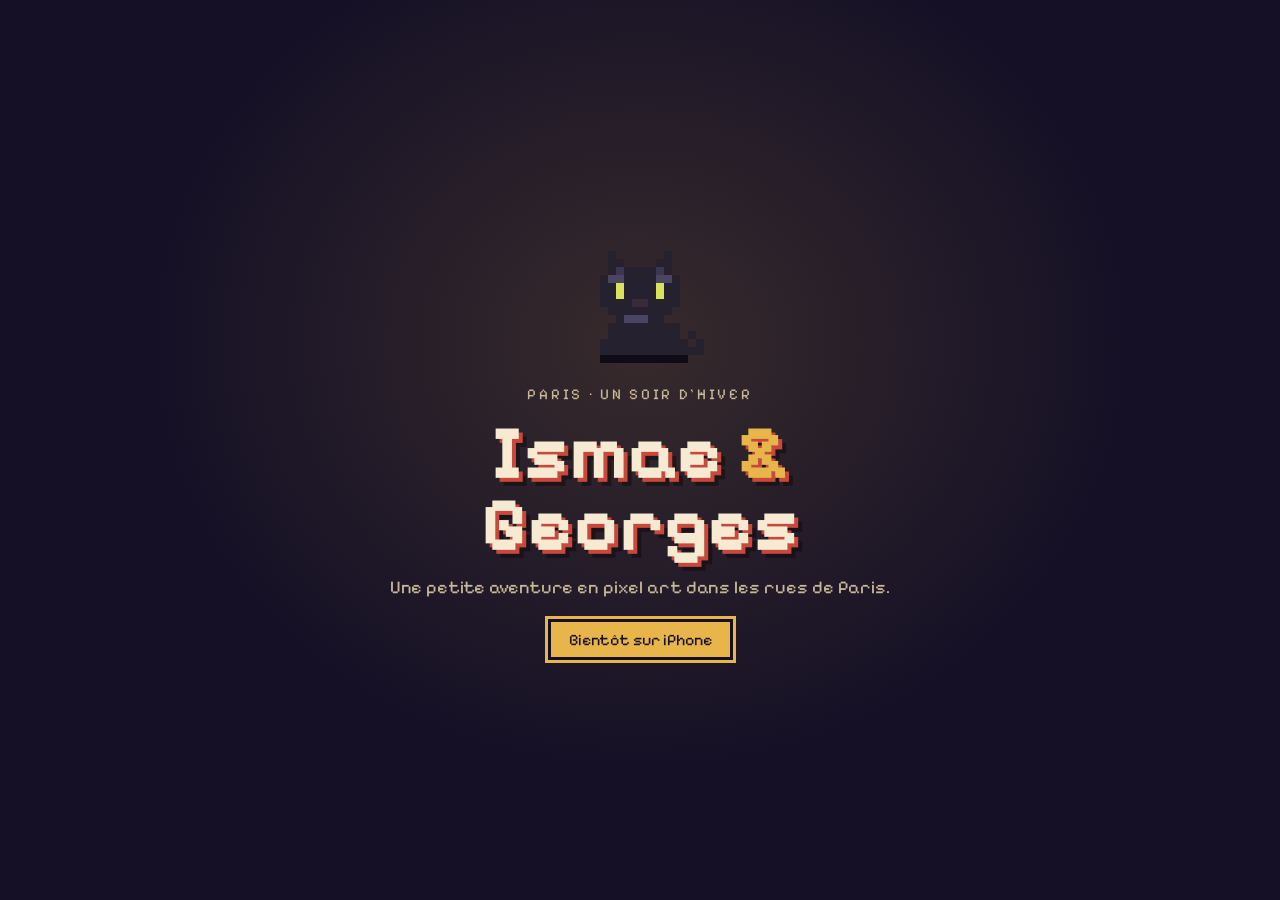
==== index.html @ 7c515b6f "Page d'accueil d'Ismae et Georges Site statique en HTML, CSS et JavaScript, prêt pour Vercel.  Co-Au" ====
<!doctype html>
<html lang="fr">
<head>
  <meta charset="utf-8">
  <meta name="viewport" content="width=device-width, initial-scale=1, viewport-fit=cover">
  <meta name="theme-color" content="#151026">
  <meta name="description" content="Ismae et Georges, une petite aventure en pixel art dans les rues de Paris.">
  <title>Ismae et Georges</title>
  <link rel="preconnect" href="https://fonts.googleapis.com">
  <link rel="preconnect" href="https://fonts.gstatic.com" crossorigin>
  <link rel="stylesheet" href="https://fonts.googleapis.com/css2?family=Pixelify+Sans:wght@400;700&display=swap">
  <link rel="stylesheet" href="style.css">
</head>
<body>
  <main class="carton">
    <canvas id="georges" width="16" height="16" role="img" aria-label="Georges, un chat noir, assis"></canvas>
    <p class="surtitre">Paris · un soir d'hiver</p>
    <h1>Ismae <em>&amp;</em> Georges</h1>
    <p class="sous">Une petite aventure en pixel art dans les rues de Paris.</p>
    <p class="bientot">Bientôt sur iPhone</p>
  </main>
  <script src="script.js"></script>
</body>
</html>
---- style.css ----
/* Nuit parisienne : fond nuit, encre crème, or des réverbères, rouge des auvents */
:root {
  --nuit: #151026;
  --nuit-2: #221a3a;
  --encre: #f6ead2;
  --encre-2: #c9b99a;
  --or: #e8b54a;
  --rouge: #c9483b;
  --pixel: 'Pixelify Sans', ui-monospace, Menlo, Consolas, monospace;
  color-scheme: dark;
}

* { box-sizing: border-box; }

html, body { height: 100%; margin: 0; }

body {
  display: grid;
  place-items: center;
  min-height: 100%;
  padding-block: max(24px, env(safe-area-inset-top, 0px)) max(24px, env(safe-area-inset-bottom, 0px));
  padding-left: max(16px, env(safe-area-inset-left, 0px));
  padding-right: max(16px, env(safe-area-inset-right, 0px));
  background:
    radial-gradient(ellipse at 50% 38%, rgba(232, 181, 74, 0.16), transparent 55%),
    var(--nuit);
  color: var(--encre);
  font-family: var(--pixel);
}

.carton {
  display: grid;
  justify-items: center;
  gap: 14px;
  max-width: 560px;
  text-align: center;
}

#georges {
  width: 128px;
  height: 128px;
  image-rendering: pixelated;
}

.surtitre {
  margin: 0;
  font-size: 15px;
  letter-spacing: 0.18em;
  text-transform: uppercase;
  color: var(--encre-2);
}

h1 {
  margin: 0;
  font-size: clamp(42px, 10vw, 76px);
  line-height: 0.95;
  font-weight: 700;
  text-wrap: balance;
  text-shadow: 4px 4px 0 var(--rouge), 8px 8px 0 rgba(0, 0, 0, 0.35);
}

h1 em { font-style: normal; color: var(--or); }

.sous {
  margin: 0;
  font-size: 18px;
  line-height: 1.4;
  color: var(--encre-2);
  text-wrap: balance;
}

.bientot {
  margin: 8px 0 0;
  padding: 8px 18px;
  font-size: 16px;
  color: var(--nuit);
  background: var(--or);
  box-shadow: 0 0 0 3px var(--nuit), 0 0 0 6px var(--or);
}

@media (max-height: 460px) {
  .carton { gap: 8px; }
  #georges { width: 88px; height: 88px; }
  h1 { font-size: 50px; }
}
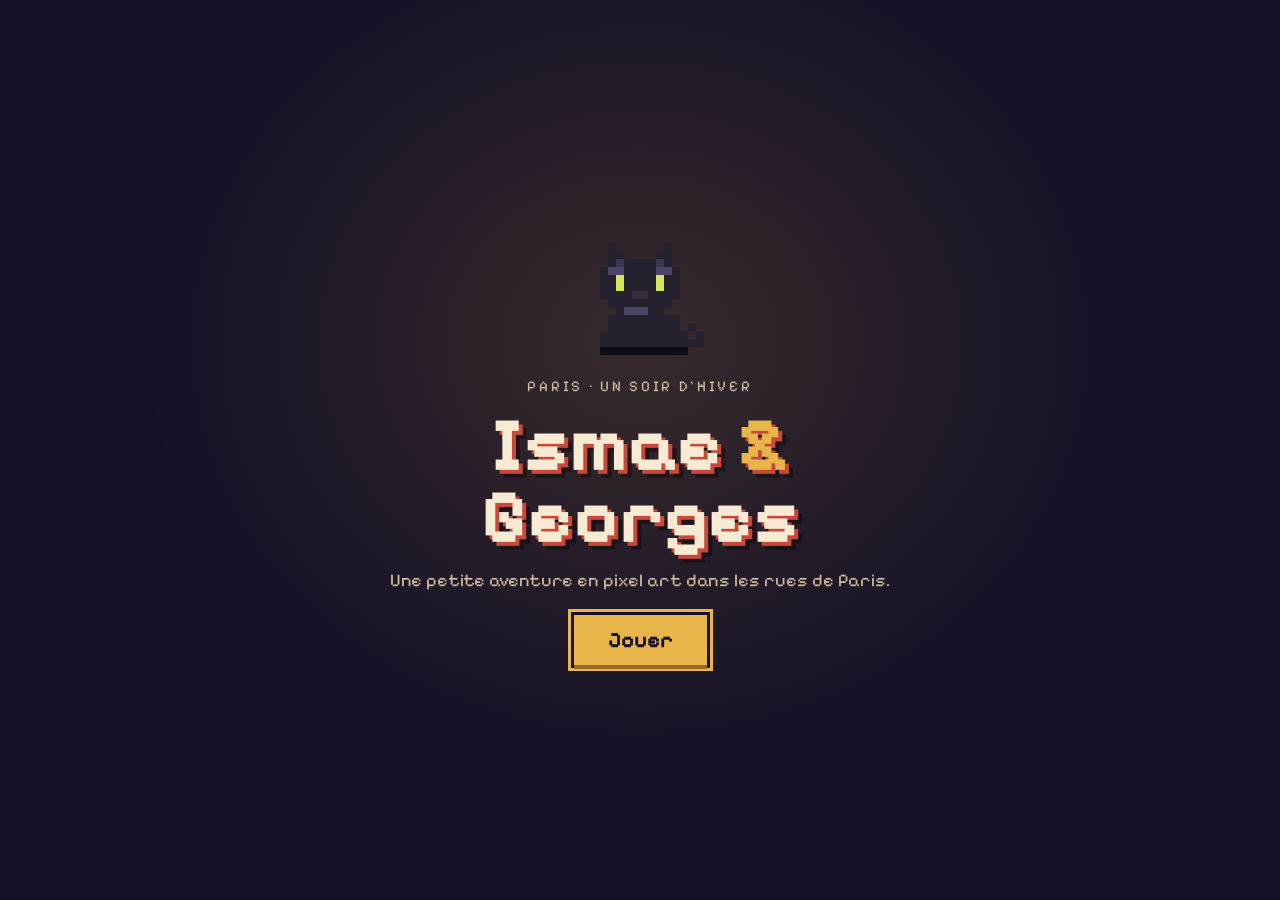
==== commit c93d4047: "Ajoute le jeu sur le site Le jeu est dans jeu/ et la page d'accueil a un bouton Jouer. Icône pour l'" ====
--- a/index.html
+++ b/index.html
@@ -5,6 +5,11 @@
   <meta name="viewport" content="width=device-width, initial-scale=1, viewport-fit=cover">
   <meta name="theme-color" content="#151026">
   <meta name="description" content="Ismae et Georges, une petite aventure en pixel art dans les rues de Paris.">
+  <meta name="robots" content="noindex, nofollow">
+  <meta name="apple-mobile-web-app-capable" content="yes">
+  <meta name="apple-mobile-web-app-title" content="Ismae &amp; Georges">
+  <link rel="apple-touch-icon" href="icone.png">
+  <link rel="icon" href="icone.png">
   <title>Ismae et Georges</title>
   <link rel="preconnect" href="https://fonts.googleapis.com">
   <link rel="preconnect" href="https://fonts.gstatic.com" crossorigin>
@@ -17,7 +22,7 @@
     <p class="surtitre">Paris · un soir d'hiver</p>
     <h1>Ismae <em>&amp;</em> Georges</h1>
     <p class="sous">Une petite aventure en pixel art dans les rues de Paris.</p>
-    <p class="bientot">Bientôt sur iPhone</p>
+    <a class="jouer" href="jeu/">Jouer</a>
   </main>
   <script src="script.js"></script>
 </body>
--- a/style.css
+++ b/style.css
@@ -69,14 +69,21 @@
   text-wrap: balance;
 }
 
-.bientot {
+.jouer {
   margin: 8px 0 0;
-  padding: 8px 18px;
-  font-size: 16px;
+  padding: 12px 34px;
+  font-size: 22px;
+  font-weight: 700;
   color: var(--nuit);
+  text-decoration: none;
   background: var(--or);
-  box-shadow: 0 0 0 3px var(--nuit), 0 0 0 6px var(--or);
+  box-shadow: 0 4px 0 #9a6a20, 0 0 0 3px var(--nuit), 0 0 0 6px var(--or);
+  -webkit-tap-highlight-color: transparent;
 }
+
+.jouer:active { transform: translateY(3px); box-shadow: 0 1px 0 #9a6a20, 0 0 0 3px var(--nuit), 0 0 0 6px var(--or); }
+
+.jouer:focus-visible { outline: 3px dashed var(--encre); outline-offset: 8px; }
 
 @media (max-height: 460px) {
   .carton { gap: 8px; }
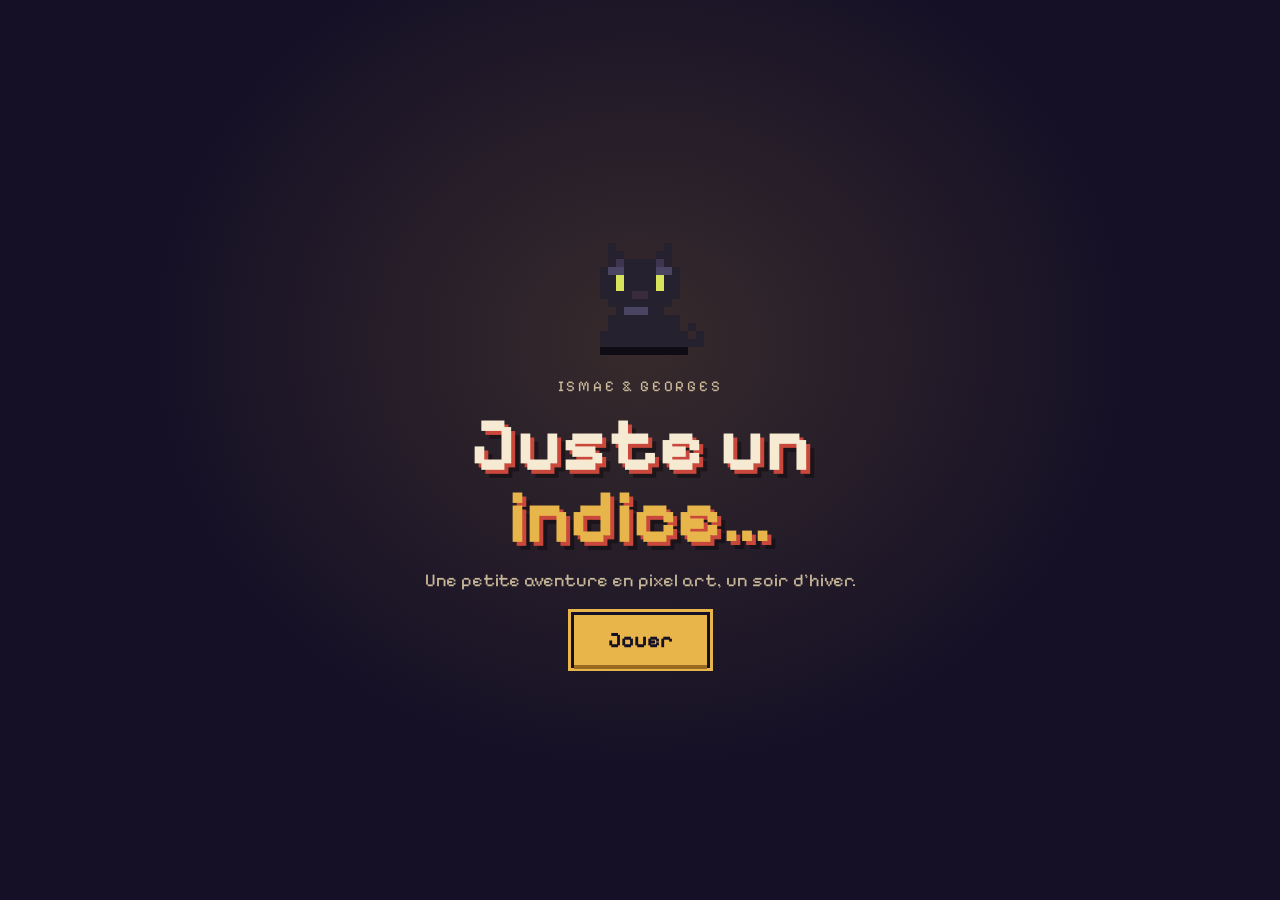
==== commit 2e03e44b: "Zone 1 : ambiance jazz, intro avec les chatons et quête de Tom - Musique jazz originale jouée en dir" ====
--- a/index.html
+++ b/index.html
@@ -4,13 +4,13 @@
   <meta charset="utf-8">
   <meta name="viewport" content="width=device-width, initial-scale=1, viewport-fit=cover">
   <meta name="theme-color" content="#151026">
-  <meta name="description" content="Ismae et Georges, une petite aventure en pixel art dans les rues de Paris.">
+  <meta name="description" content="Juste un indice… Une petite aventure en pixel art avec Ismae et Georges.">
   <meta name="robots" content="noindex, nofollow">
   <meta name="apple-mobile-web-app-capable" content="yes">
   <meta name="apple-mobile-web-app-title" content="Ismae &amp; Georges">
   <link rel="apple-touch-icon" href="icone.png">
   <link rel="icon" href="icone.png">
-  <title>Ismae et Georges</title>
+  <title>Juste un indice…</title>
   <link rel="preconnect" href="https://fonts.googleapis.com">
   <link rel="preconnect" href="https://fonts.gstatic.com" crossorigin>
   <link rel="stylesheet" href="https://fonts.googleapis.com/css2?family=Pixelify+Sans:wght@400;700&display=swap">
@@ -19,9 +19,9 @@
 <body>
   <main class="carton">
     <canvas id="georges" width="16" height="16" role="img" aria-label="Georges, un chat noir, assis"></canvas>
-    <p class="surtitre">Paris · un soir d'hiver</p>
-    <h1>Ismae <em>&amp;</em> Georges</h1>
-    <p class="sous">Une petite aventure en pixel art dans les rues de Paris.</p>
+    <p class="surtitre">Ismae &amp; Georges</p>
+    <h1>Juste un <em>indice…</em></h1>
+    <p class="sous">Une petite aventure en pixel art, un soir d'hiver.</p>
     <a class="jouer" href="jeu/">Jouer</a>
   </main>
   <script src="script.js"></script>
--- a/style.css
+++ b/style.css
@@ -1,4 +1,4 @@
-/* Nuit parisienne : fond nuit, encre crème, or des réverbères, rouge des auvents */
+/* Nuit d'hiver : fond nuit, encre crème, or des réverbères, rouge des auvents */
 :root {
   --nuit: #151026;
   --nuit-2: #221a3a;
@@ -59,7 +59,7 @@
   text-shadow: 4px 4px 0 var(--rouge), 8px 8px 0 rgba(0, 0, 0, 0.35);
 }
 
-h1 em { font-style: normal; color: var(--or); }
+h1 em { font-style: normal; color: var(--or); white-space: nowrap; }
 
 .sous {
   margin: 0;
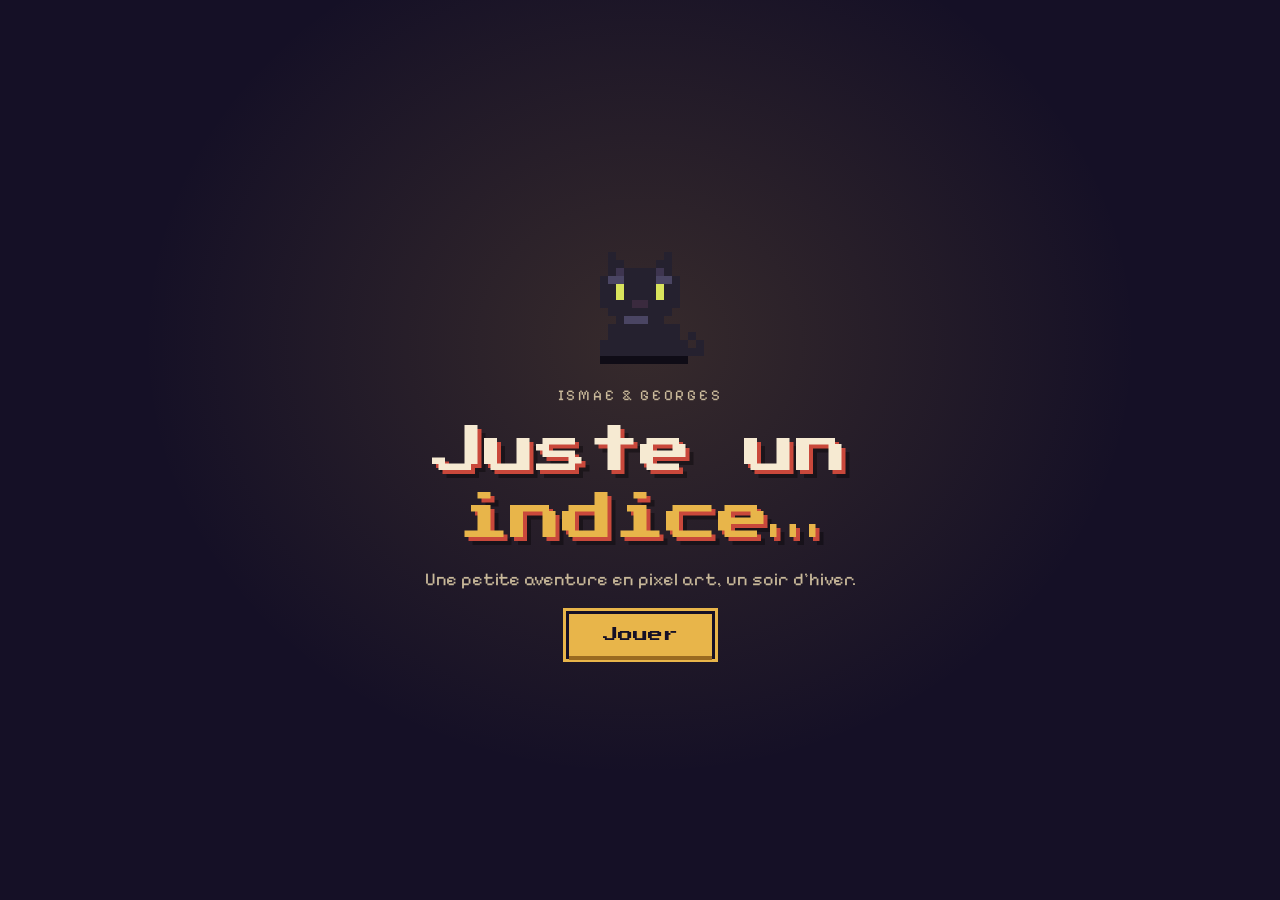
==== commit ac9de68c: "Ismae redessiné d'après la planche, Carrefour au bout de la rue, titre lisible - Ismae (4 vues + por" ====
--- a/index.html
+++ b/index.html
@@ -13,7 +13,7 @@
   <title>Juste un indice…</title>
   <link rel="preconnect" href="https://fonts.googleapis.com">
   <link rel="preconnect" href="https://fonts.gstatic.com" crossorigin>
-  <link rel="stylesheet" href="https://fonts.googleapis.com/css2?family=Pixelify+Sans:wght@400;700&display=swap">
+  <link rel="stylesheet" href="https://fonts.googleapis.com/css2?family=Pixelify+Sans:wght@400;700&family=Press+Start+2P&display=swap">
   <link rel="stylesheet" href="style.css">
 </head>
 <body>
--- a/style.css
+++ b/style.css
@@ -7,6 +7,7 @@
   --or: #e8b54a;
   --rouge: #c9483b;
   --pixel: 'Pixelify Sans', ui-monospace, Menlo, Consolas, monospace;
+  --titre: 'Press Start 2P', 'Pixelify Sans', ui-monospace, monospace; /* lettres très ouvertes, lisibles en gros */
   color-scheme: dark;
 }
 
@@ -52,9 +53,10 @@
 
 h1 {
   margin: 0;
-  font-size: clamp(42px, 10vw, 76px);
-  line-height: 0.95;
-  font-weight: 700;
+  font-family: var(--titre);
+  font-size: clamp(26px, 6vw, 52px);
+  line-height: 1.3;
+  font-weight: 400;
   text-wrap: balance;
   text-shadow: 4px 4px 0 var(--rouge), 8px 8px 0 rgba(0, 0, 0, 0.35);
 }
@@ -72,8 +74,10 @@
 .jouer {
   margin: 8px 0 0;
   padding: 12px 34px;
-  font-size: 22px;
-  font-weight: 700;
+  font-family: var(--titre);
+  font-size: 15px;
+  font-weight: 400;
+  line-height: 1.2;
   color: var(--nuit);
   text-decoration: none;
   background: var(--or);
@@ -88,5 +92,5 @@
 @media (max-height: 460px) {
   .carton { gap: 8px; }
   #georges { width: 88px; height: 88px; }
-  h1 { font-size: 50px; }
+  h1 { font-size: 32px; }
 }
